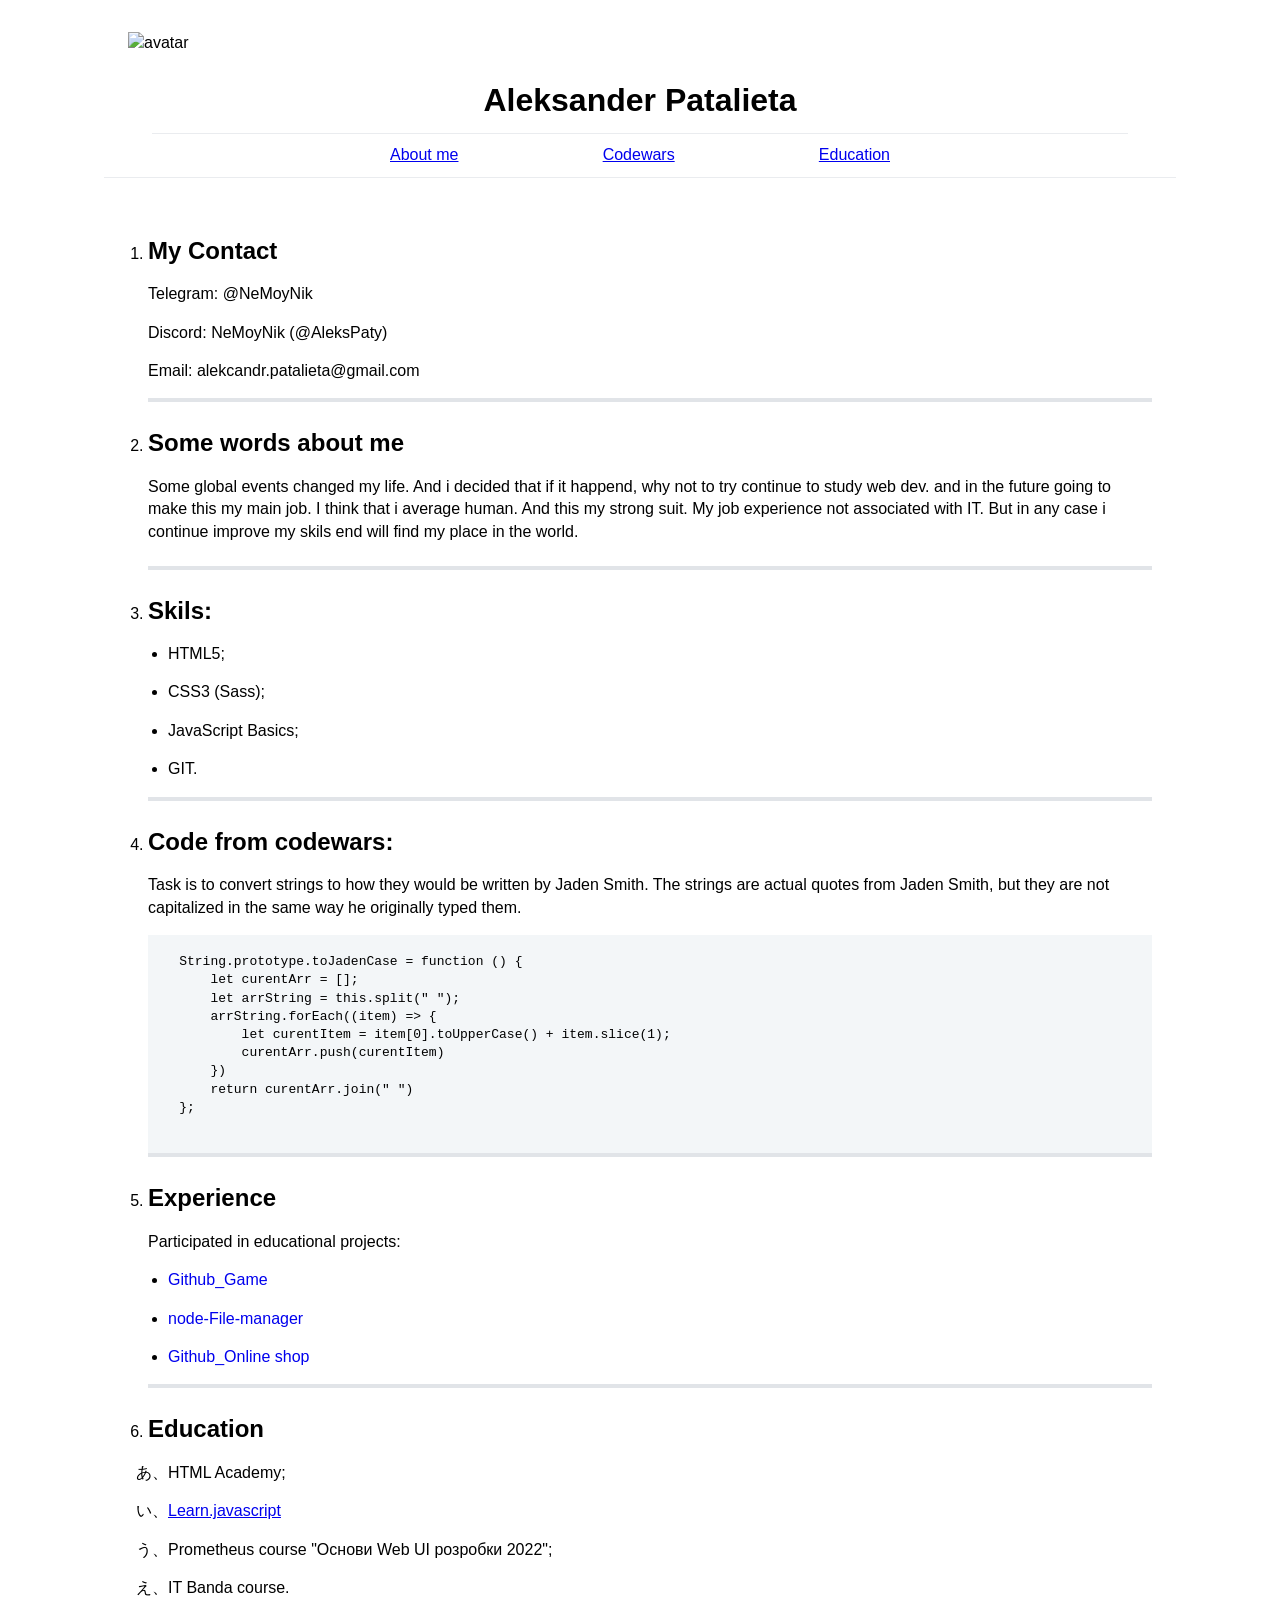
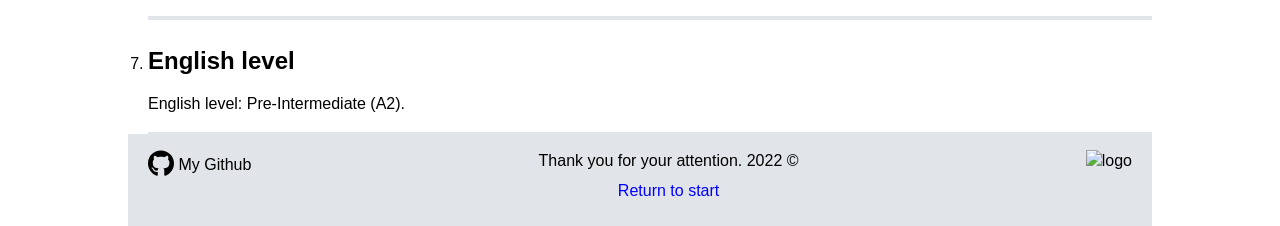
==== html-cv/index.html @ 96c78b98 "refact: create folder and move files" ====
<!DOCTYPE html>
<html lang="en">
<head>
    <meta charset="UTF-8">
    <meta http-equiv="X-UA-Compatible" content="IE=edge">
    <meta name="viewport" content="width=device-width, initial-scale=1.0">
    <link rel="stylesheet" href="style.css">
    <title>My CV</title>
</head>
<body>
    <header class="container">
        <img src="https://lh3.googleusercontent.com/a-/AFdZucoR2fAIS6KYaaHX_Y85X1kE2fskCkttpWh4X25E=s96-c-rg-br100" alt="avatar">
        <h1>Aleksander Patalieta</h1>
        <nav>
            <ul>
                <li><a href="#some_words">About me</a></li>
                <li><a href="#codewars">Codewars</a></li>
                <li><a href="#edu">Education</a></li>
            </ul>
        </nav>
    </header>
    <main class="container">
        <ol>
            <li>
                <h2>My Contact</h2>
                <ul>
                    <li>Telegram: @NeMoyNik</li>
                    <li>Discord: NeMoyNik (@AleksPaty)</li>
                    <li>Email: alekcandr.patalieta@gmail.com</li>
                </ul>
            </li>
            <li id="some_words">
                <h2>Some words about me</h2>
                <p>
                    Some global events changed my life. And i decided that if it happend, why not to try continue to study web dev. and in the future going to make this my main job.
                    I think that i average human. And this my strong suit. My job experience not associated with IT. But in any case i continue improve my skils end will find my place in the world.
                </p>
                <br>
            </li>
            <li>
                <h2>Skils:</h2>
                <ul class="my_skil">
                    <li>HTML5;</li>
                    <li>CSS3 (Sass);</li>
                    <li>JavaScript Basics;</li>
                    <li>GIT.</li>
                </ul>
            </li>
            <li id="codewars">
                <h2>Code from codewars:</h2>
                <p>
                    Task is to convert strings to how they would be written by Jaden Smith. The strings are actual quotes from Jaden Smith, but they are not capitalized in the same way he originally typed them.
                </p>
                <pre>
                    <code>
    String.prototype.toJadenCase = function () {
        let curentArr = [];
        let arrString = this.split(" ");
        arrString.forEach((item) => {
            let curentItem = item[0].toUpperCase() + item.slice(1);
            curentArr.push(curentItem)
        })
        return curentArr.join(" ")
    };
                    </code>
                </pre>
            </li>
            <li class="exp">
                <h2>Experience</h2>
                <p>Participated in educational projects:</p>
                <ul>
                    <li><a href="https://github.com/AleksPaty/game">Github_Game</a></li>
                    <li><a href="https://github.com/AleksPaty/node-file-manager">node-File-manager</a></li>
                    <li><a href="https://github.com/AleksPaty/Rep_1">Github_Online shop</a></li>
                </ul>
            </li>
            <li id="edu">
                <h2>Education</h2>
                <ul>
                    <li>HTML Academy;</li>
                    <li><a href="https://learn.javascript.ru">Learn.javascript</a></li>
                    <li>Prometheus course "Основи Web UI розробки 2022";</li>
                    <li>IT Banda course.</li>
                </ul>
            </li>
            <li>
                <h2>English level</h2>
                <p>English level: Pre-Intermediate (A2).</p>
            </li>
        </ol>
    </main>
    <footer class="container">
        <div class="wrapper">
            <a href="https://github.com/AleksPaty">
                <svg xmlns="http://www.w3.org/2000/svg" viewBox="0 0 496 512" width="26px"><path d="M165.9 397.4c0 2-2.3 3.6-5.2 3.6-3.3.3-5.6-1.3-5.6-3.6 0-2 2.3-3.6 5.2-3.6 3-.3 5.6 1.3 5.6 3.6zm-31.1-4.5c-.7 2 1.3 4.3 4.3 4.9 2.6 1 5.6 0 6.2-2s-1.3-4.3-4.3-5.2c-2.6-.7-5.5.3-6.2 2.3zm44.2-1.7c-2.9.7-4.9 2.6-4.6 4.9.3 2 2.9 3.3 5.9 2.6 2.9-.7 4.9-2.6 4.6-4.6-.3-1.9-3-3.2-5.9-2.9zM244.8 8C106.1 8 0 113.3 0 252c0 110.9 69.8 205.8 169.5 239.2 12.8 2.3 17.3-5.6 17.3-12.1 0-6.2-.3-40.4-.3-61.4 0 0-70 15-84.7-29.8 0 0-11.4-29.1-27.8-36.6 0 0-22.9-15.7 1.6-15.4 0 0 24.9 2 38.6 25.8 21.9 38.6 58.6 27.5 72.9 20.9 2.3-16 8.8-27.1 16-33.7-55.9-6.2-112.3-14.3-112.3-110.5 0-27.5 7.6-41.3 23.6-58.9-2.6-6.5-11.1-33.3 2.6-67.9 20.9-6.5 69 27 69 27 20-5.6 41.5-8.5 62.8-8.5s42.8 2.9 62.8 8.5c0 0 48.1-33.6 69-27 13.7 34.7 5.2 61.4 2.6 67.9 16 17.7 25.8 31.5 25.8 58.9 0 96.5-58.9 104.2-114.8 110.5 9.2 7.9 17 22.9 17 46.4 0 33.7-.3 75.4-.3 83.6 0 6.5 4.6 14.4 17.3 12.1C428.2 457.8 496 362.9 496 252 496 113.3 383.5 8 244.8 8zM97.2 352.9c-1.3 1-1 3.3.7 5.2 1.6 1.6 3.9 2.3 5.2 1 1.3-1 1-3.3-.7-5.2-1.6-1.6-3.9-2.3-5.2-1zm-10.8-8.1c-.7 1.3.3 2.9 2.3 3.9 1.6 1 3.6.7 4.3-.7.7-1.3-.3-2.9-2.3-3.9-2-.6-3.6-.3-4.3.7zm32.4 35.6c-1.6 1.3-1 4.3 1.3 6.2 2.3 2.3 5.2 2.6 6.5 1 1.3-1.3.7-4.3-1.3-6.2-2.2-2.3-5.2-2.6-6.5-1zm-11.4-14.7c-1.6 1-1.6 3.6 0 5.9 1.6 2.3 4.3 3.3 5.6 2.3 1.6-1.3 1.6-3.9 0-6.2-1.4-2.3-4-3.3-5.6-2z"/></svg>
                My Github
            </a>
            <div>
                <p>Thank you for your attention. 2022 &#169;</p>
                <a href="#" class="to_start">
                    <span>&uarr;</span> Return to start <span>&uarr;</span>
                </a>
            </div>
            <a href="https://rs.school/js/" class="rs_school"><img src="https://rs.school/images/rs_school_js.svg" alt="logo"></a>
        </div>
    </footer>
</body>
</html>
---- html-cv/style.css ----
* {
    margin: 0;
    padding: 0;
}

body {
    max-width: 1440px;
    margin: auto;
    font-family: "Segoe UI",Helvetica,Arial,sans-serif,"Apple Color Emoji","Segoe UI Emoji","Segoe UI Symbol";
    line-height: 1.4;
}

.container {
    margin-left: auto;
    margin-right: auto;
    padding: 0 24px;
    padding-top: 32px;
    max-width: 1024px;
}

header {
    border-bottom: 1px solid #eaecef;
}
img {
    display: block;
    margin: auto;
}
h1 {
    margin: 24px;
    margin-bottom: 10px;
    padding-bottom: 10px;
    border-bottom: 1px solid #eaecef;
    text-align: center;
}
nav {
    max-width: 500px;
    margin: 0 auto 10px;
}
header ul {
    display: flex;
    justify-content: space-between;
    list-style: none;
}


ol {
    padding-left: 20px;
}
h2 {
    margin: 24px 0 16px 0;
}
ol > li {
    border-bottom: 4px solid #e1e4e8;
}
ol > li:last-child {
    padding-bottom: 16px;
}
main ul {
    list-style: none;
}
main li {
    margin: 16px 0 ;
}
.my_skil,
.exp ul {
    margin-left: 20px;
    list-style: disc;
}
pre {
    margin-top: 16px;
    background: #f3f6f8;
}
.exp a {
    text-decoration: none;
}
#edu ul {
    margin-left: 20px;
    list-style: hiragana;
}

footer.container {
    margin-top: -50px;
}
.wrapper {
    display: flex;
    justify-content: space-between;
    margin: 0 auto;
    padding: 16px 20px;
    background-color: #e1e4e8;
}
.wrapper svg {
    vertical-align: bottom;
}
.wrapper p {
    text-align: center;
}
.wrapper a {
    text-decoration: none;
    color: black;
}
.wrapper .to_start {
    display: block;
    margin: 8px auto;
    width: max-content;
    text-align: center;
    color: blue;
}
.wrapper .to_start span {
    font-size: 0;
}
.wrapper .to_start:hover span{
    font-size: inherit;
    transition: all 0.5s;
}

.wrapper .rs_school {
    display: block;
    max-width: 75px;
    height: max-content;
}
.rs_school img {
    width: 100%;
}


@media (max-width: 600px) {
    pre {
        overflow-x: scroll;
    }
}
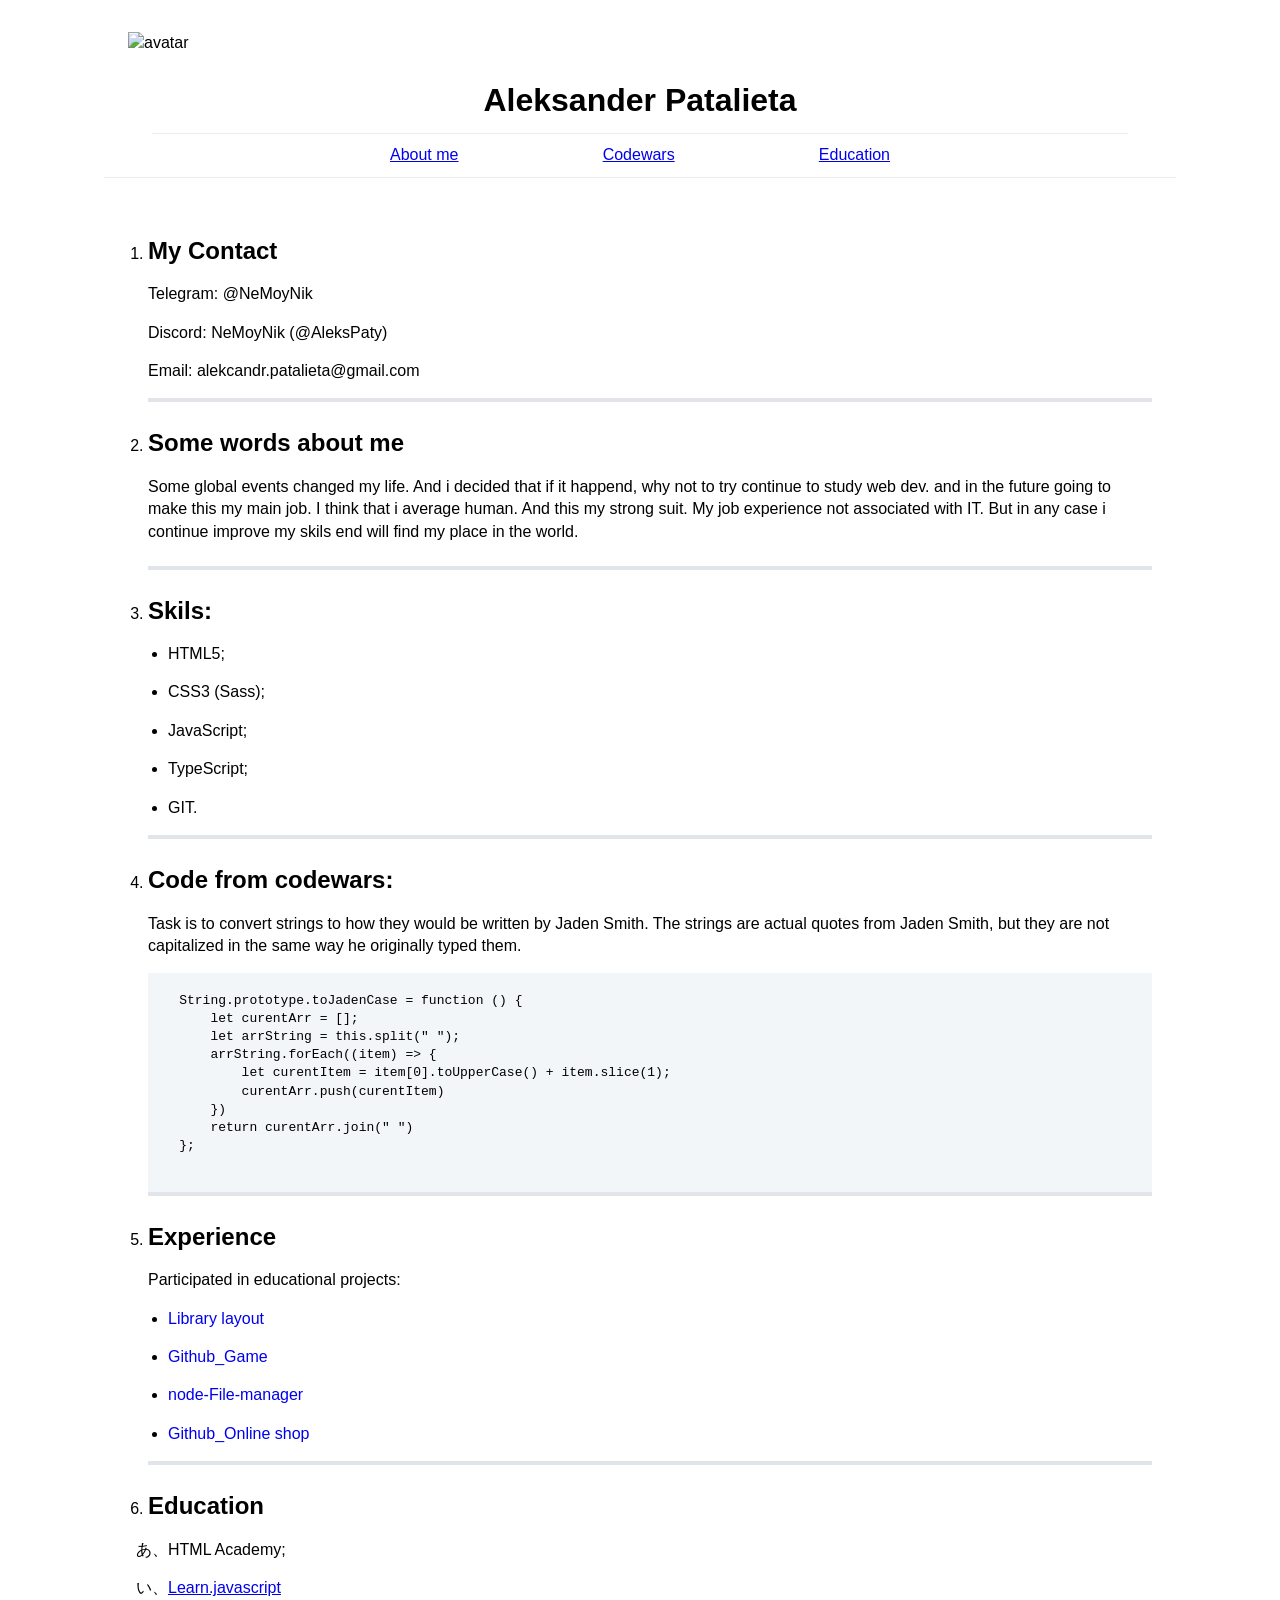
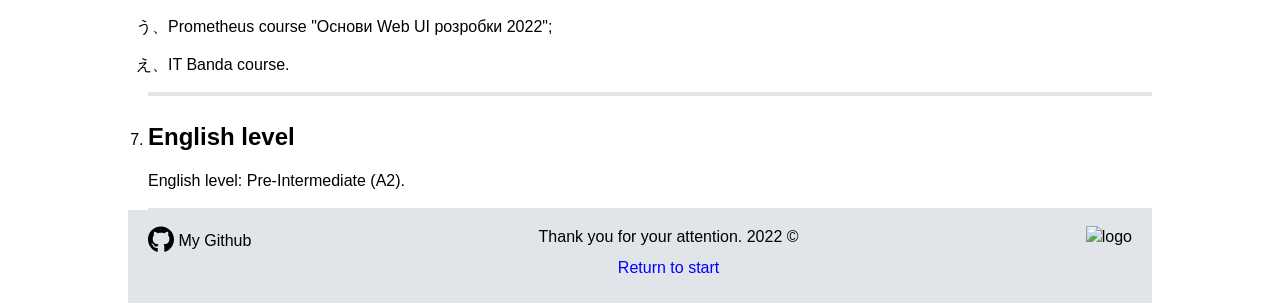
==== commit affa4f8d: "add info in html file" ====
--- a/html-cv/index.html
+++ b/html-cv/index.html
@@ -42,7 +42,8 @@
                 <ul class="my_skil">
                     <li>HTML5;</li>
                     <li>CSS3 (Sass);</li>
-                    <li>JavaScript Basics;</li>
+                    <li>JavaScript;</li>
+                    <li>TypeScript;</li>
                     <li>GIT.</li>
                 </ul>
             </li>
@@ -69,6 +70,7 @@
                 <h2>Experience</h2>
                 <p>Participated in educational projects:</p>
                 <ul>
+                    <li><a href="https://github.com/AleksPaty/Library">Library layout</a></li>
                     <li><a href="https://github.com/AleksPaty/game">Github_Game</a></li>
                     <li><a href="https://github.com/AleksPaty/node-file-manager">node-File-manager</a></li>
                     <li><a href="https://github.com/AleksPaty/Rep_1">Github_Online shop</a></li>
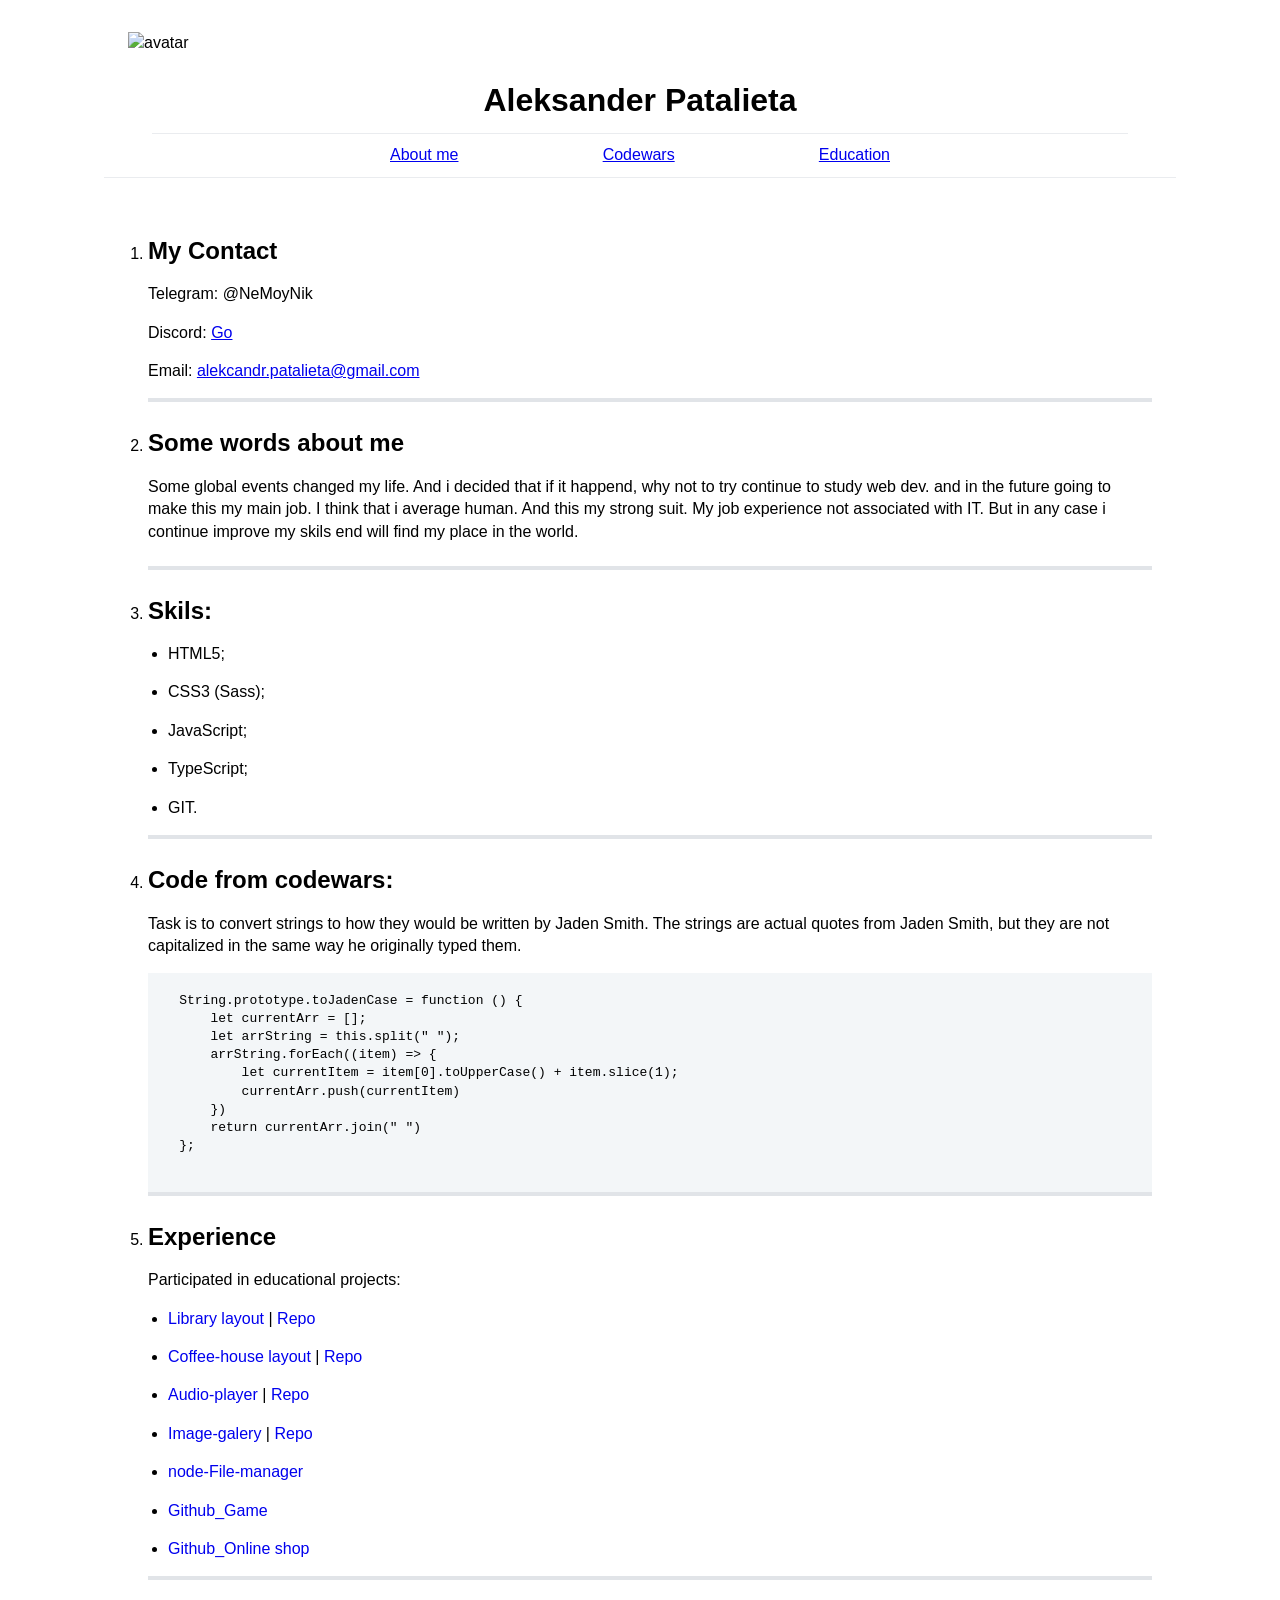
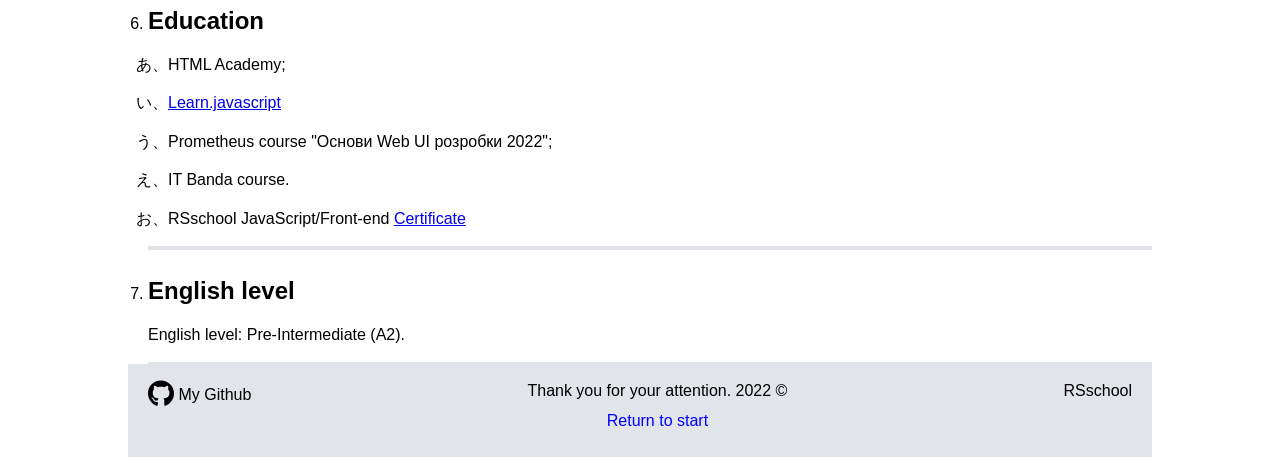
==== commit 322e16cc: "feat: update data" ====
--- a/html-cv/index.html
+++ b/html-cv/index.html
@@ -25,8 +25,8 @@
                 <h2>My Contact</h2>
                 <ul>
                     <li>Telegram: @NeMoyNik</li>
-                    <li>Discord: NeMoyNik (@AleksPaty)</li>
-                    <li>Email: alekcandr.patalieta@gmail.com</li>
+                    <li>Discord: <a href="https://discord.com/channels/@me" target="_blank">Go</a></li>
+                    <li>Email: <a href="mailto:alekcandr.patalieta@gmail.com">alekcandr.patalieta@gmail.com</a></li>
                 </ul>
             </li>
             <li id="some_words">
@@ -55,13 +55,13 @@
                 <pre>
                     <code>
     String.prototype.toJadenCase = function () {
-        let curentArr = [];
+        let currentArr = [];
         let arrString = this.split(" ");
         arrString.forEach((item) => {
-            let curentItem = item[0].toUpperCase() + item.slice(1);
-            curentArr.push(curentItem)
+            let currentItem = item[0].toUpperCase() + item.slice(1);
+            currentArr.push(currentItem)
         })
-        return curentArr.join(" ")
+        return currentArr.join(" ")
     };
                     </code>
                 </pre>
@@ -70,9 +70,28 @@
                 <h2>Experience</h2>
                 <p>Participated in educational projects:</p>
                 <ul>
-                    <li><a href="https://github.com/AleksPaty/Library">Library layout</a></li>
+                    <li>
+                        <a href="https://rolling-scopes-school.github.io/alekspaty-JSFEPRESCHOOL2023Q2/library/" target="_blank">Library layout</a>
+                        |
+                        <a href="https://github.com/AleksPaty/Library" target="_blank">Repo</a>
+                    </li>
+                    <li>
+                        <a href="https://alekspaty.github.io/coffee-house/coffee-house/" target="_blank">Coffee-house layout</a>
+                        |
+                        <a href="https://github.com/AleksPaty/coffee-house" target="_blank">Repo</a>
+                    </li>
+                    <li>
+                        <a href="https://alekspaty.github.io/audio-player/audio-player" target="_blank">Audio-player</a>
+                        |
+                        <a href="https://github.com/AleksPaty/audio-player" target="_blank">Repo</a>
+                    </li>
+                    <li>
+                        <a href="https://alekspaty.github.io/image-galery/image-galery" target="_blank">Image-galery</a>
+                        |
+                        <a href="https://github.com/AleksPaty/image-galery" target="_blank">Repo</a>
+                    </li>
+                    <li><a href="https://github.com/AleksPaty/node-file-manager">node-File-manager</a></li>
                     <li><a href="https://github.com/AleksPaty/game">Github_Game</a></li>
-                    <li><a href="https://github.com/AleksPaty/node-file-manager">node-File-manager</a></li>
                     <li><a href="https://github.com/AleksPaty/Rep_1">Github_Online shop</a></li>
                 </ul>
             </li>
@@ -83,6 +102,7 @@
                     <li><a href="https://learn.javascript.ru">Learn.javascript</a></li>
                     <li>Prometheus course "Основи Web UI розробки 2022";</li>
                     <li>IT Banda course.</li>
+                    <li>RSschool JavaScript/Front-end <a href="https://app.rs.school/certificate/8hbzj58b" target="_blank">Certificate</a></li>
                 </ul>
             </li>
             <li>
@@ -94,7 +114,9 @@
     <footer class="container">
         <div class="wrapper">
             <a href="https://github.com/AleksPaty">
-                <svg xmlns="http://www.w3.org/2000/svg" viewBox="0 0 496 512" width="26px"><path d="M165.9 397.4c0 2-2.3 3.6-5.2 3.6-3.3.3-5.6-1.3-5.6-3.6 0-2 2.3-3.6 5.2-3.6 3-.3 5.6 1.3 5.6 3.6zm-31.1-4.5c-.7 2 1.3 4.3 4.3 4.9 2.6 1 5.6 0 6.2-2s-1.3-4.3-4.3-5.2c-2.6-.7-5.5.3-6.2 2.3zm44.2-1.7c-2.9.7-4.9 2.6-4.6 4.9.3 2 2.9 3.3 5.9 2.6 2.9-.7 4.9-2.6 4.6-4.6-.3-1.9-3-3.2-5.9-2.9zM244.8 8C106.1 8 0 113.3 0 252c0 110.9 69.8 205.8 169.5 239.2 12.8 2.3 17.3-5.6 17.3-12.1 0-6.2-.3-40.4-.3-61.4 0 0-70 15-84.7-29.8 0 0-11.4-29.1-27.8-36.6 0 0-22.9-15.7 1.6-15.4 0 0 24.9 2 38.6 25.8 21.9 38.6 58.6 27.5 72.9 20.9 2.3-16 8.8-27.1 16-33.7-55.9-6.2-112.3-14.3-112.3-110.5 0-27.5 7.6-41.3 23.6-58.9-2.6-6.5-11.1-33.3 2.6-67.9 20.9-6.5 69 27 69 27 20-5.6 41.5-8.5 62.8-8.5s42.8 2.9 62.8 8.5c0 0 48.1-33.6 69-27 13.7 34.7 5.2 61.4 2.6 67.9 16 17.7 25.8 31.5 25.8 58.9 0 96.5-58.9 104.2-114.8 110.5 9.2 7.9 17 22.9 17 46.4 0 33.7-.3 75.4-.3 83.6 0 6.5 4.6 14.4 17.3 12.1C428.2 457.8 496 362.9 496 252 496 113.3 383.5 8 244.8 8zM97.2 352.9c-1.3 1-1 3.3.7 5.2 1.6 1.6 3.9 2.3 5.2 1 1.3-1 1-3.3-.7-5.2-1.6-1.6-3.9-2.3-5.2-1zm-10.8-8.1c-.7 1.3.3 2.9 2.3 3.9 1.6 1 3.6.7 4.3-.7.7-1.3-.3-2.9-2.3-3.9-2-.6-3.6-.3-4.3.7zm32.4 35.6c-1.6 1.3-1 4.3 1.3 6.2 2.3 2.3 5.2 2.6 6.5 1 1.3-1.3.7-4.3-1.3-6.2-2.2-2.3-5.2-2.6-6.5-1zm-11.4-14.7c-1.6 1-1.6 3.6 0 5.9 1.6 2.3 4.3 3.3 5.6 2.3 1.6-1.3 1.6-3.9 0-6.2-1.4-2.3-4-3.3-5.6-2z"/></svg>
+                <svg xmlns="http://www.w3.org/2000/svg" viewBox="0 0 496 512" width="26px">
+                    <path d="M165.9 397.4c0 2-2.3 3.6-5.2 3.6-3.3.3-5.6-1.3-5.6-3.6 0-2 2.3-3.6 5.2-3.6 3-.3 5.6 1.3 5.6 3.6zm-31.1-4.5c-.7 2 1.3 4.3 4.3 4.9 2.6 1 5.6 0 6.2-2s-1.3-4.3-4.3-5.2c-2.6-.7-5.5.3-6.2 2.3zm44.2-1.7c-2.9.7-4.9 2.6-4.6 4.9.3 2 2.9 3.3 5.9 2.6 2.9-.7 4.9-2.6 4.6-4.6-.3-1.9-3-3.2-5.9-2.9zM244.8 8C106.1 8 0 113.3 0 252c0 110.9 69.8 205.8 169.5 239.2 12.8 2.3 17.3-5.6 17.3-12.1 0-6.2-.3-40.4-.3-61.4 0 0-70 15-84.7-29.8 0 0-11.4-29.1-27.8-36.6 0 0-22.9-15.7 1.6-15.4 0 0 24.9 2 38.6 25.8 21.9 38.6 58.6 27.5 72.9 20.9 2.3-16 8.8-27.1 16-33.7-55.9-6.2-112.3-14.3-112.3-110.5 0-27.5 7.6-41.3 23.6-58.9-2.6-6.5-11.1-33.3 2.6-67.9 20.9-6.5 69 27 69 27 20-5.6 41.5-8.5 62.8-8.5s42.8 2.9 62.8 8.5c0 0 48.1-33.6 69-27 13.7 34.7 5.2 61.4 2.6 67.9 16 17.7 25.8 31.5 25.8 58.9 0 96.5-58.9 104.2-114.8 110.5 9.2 7.9 17 22.9 17 46.4 0 33.7-.3 75.4-.3 83.6 0 6.5 4.6 14.4 17.3 12.1C428.2 457.8 496 362.9 496 252 496 113.3 383.5 8 244.8 8zM97.2 352.9c-1.3 1-1 3.3.7 5.2 1.6 1.6 3.9 2.3 5.2 1 1.3-1 1-3.3-.7-5.2-1.6-1.6-3.9-2.3-5.2-1zm-10.8-8.1c-.7 1.3.3 2.9 2.3 3.9 1.6 1 3.6.7 4.3-.7.7-1.3-.3-2.9-2.3-3.9-2-.6-3.6-.3-4.3.7zm32.4 35.6c-1.6 1.3-1 4.3 1.3 6.2 2.3 2.3 5.2 2.6 6.5 1 1.3-1.3.7-4.3-1.3-6.2-2.2-2.3-5.2-2.6-6.5-1zm-11.4-14.7c-1.6 1-1.6 3.6 0 5.9 1.6 2.3 4.3 3.3 5.6 2.3 1.6-1.3 1.6-3.9 0-6.2-1.4-2.3-4-3.3-5.6-2z"/>
+                </svg>
                 My Github
             </a>
             <div>
@@ -103,7 +125,7 @@
                     <span>&uarr;</span> Return to start <span>&uarr;</span>
                 </a>
             </div>
-            <a href="https://rs.school/js/" class="rs_school"><img src="https://rs.school/images/rs_school_js.svg" alt="logo"></a>
+            <a href="https://rs.school/" class="rs_school" target="_blank">RSschool</a>
         </div>
     </footer>
 </body>
